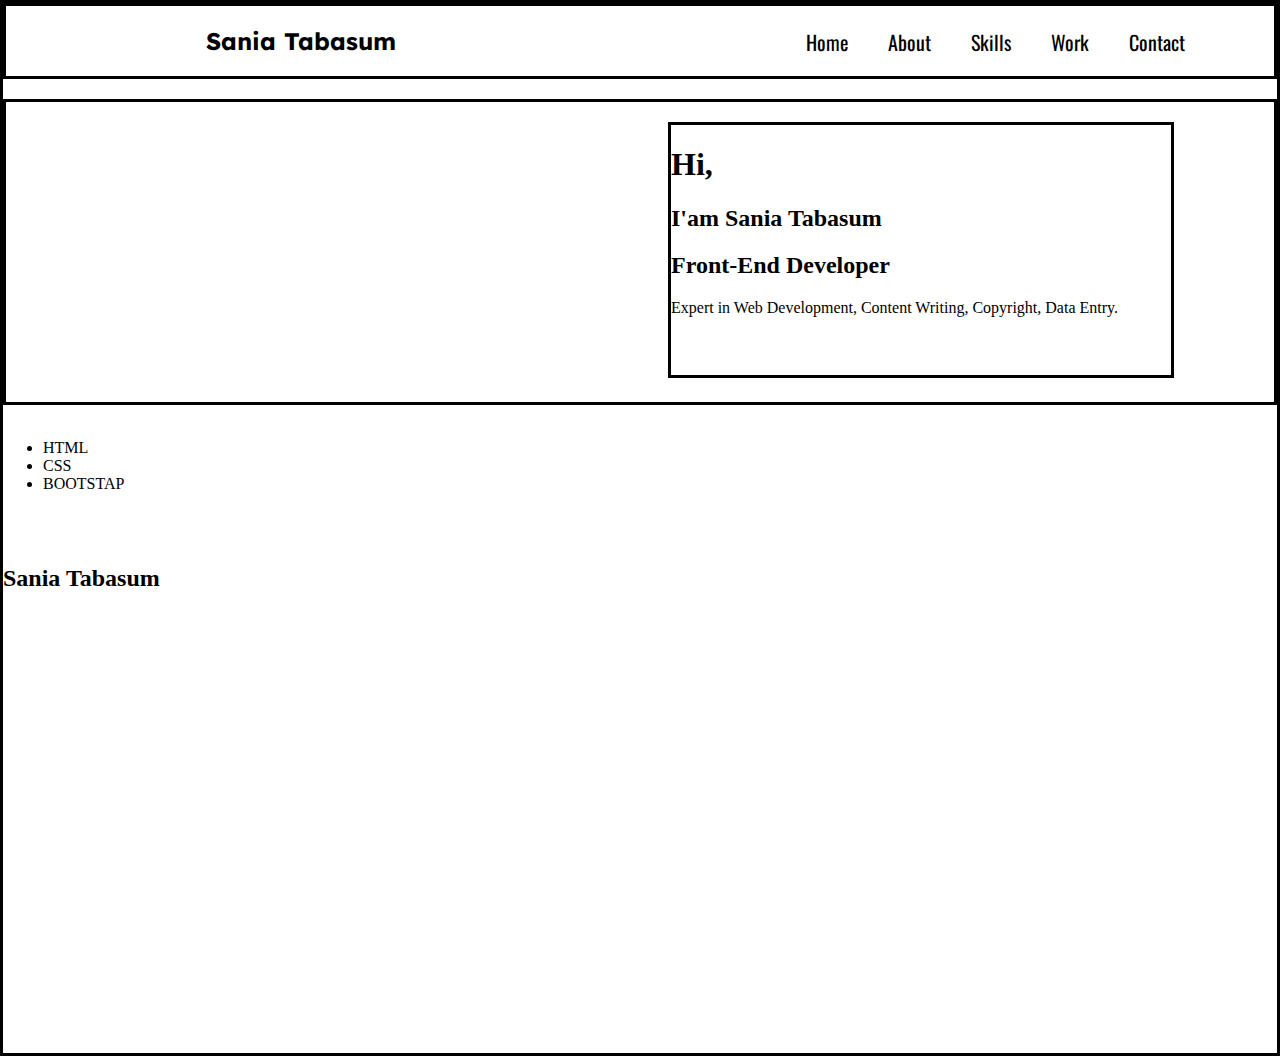
==== Port.html @ bbc30bab "Portfolio" ====
<!DOCTYPE html>
<html lang="en">
<head>
    <meta charset="UTF-8">
    <meta name="viewport" content="width=device-width, initial-scale=1.0">
    <title>Portfolio</title>
    <link rel="stylesheet" href="Port.css">
    <link rel="preconnect" href="https://fonts.googleapis.com">
    <link rel="preconnect" href="https://fonts.gstatic.com" crossorigin>
    <link href="https://fonts.googleapis.com/css2?family=Archivo+Black&family=Lexend:wght@100..900&family=Oswald:wght@200..700&family=Passion+One:wght@400;700;900&family=Rubik:ital,wght@0,300..900;1,300..900&family=Shippori+Antique&family=Squada+One&display=swap" rel="stylesheet">
    <link rel="preconnect" href="https://fonts.googleapis.com">
    <link rel="preconnect" href="https://fonts.gstatic.com" crossorigin>
    <link href="https://fonts.googleapis.com/css2?family=Archivo+Black&family=Lexend:wght@100..900&family=Oswald:wght@200..700&family=Passion+One:wght@400;700;900&family=Rubik:ital,wght@0,300..900;1,300..900&family=Shippori+Antique&family=Squada+One&display=swap" rel="stylesheet">
</head>
<body>
    <div class="container">
        <header class="Head">
            <h2 id="name">Sania Tabasum</h2>
            <div class="right">
                <ul>
                    <li id="tml">Home</li>
                    <li id="tml">About</li>
                    <li id="tml">Skills</li>
                    <li id="tml">Work</li>
                    <li id="tml">Contact</li>
                </ul>
            </div>
        </header>
        <div class="content">
            <div class="intro">
                <h1>Hi,</h1>
                <h2>I'am Sania Tabasum</h2>
                <h2>Front-End Developer</h2>
                <p>Expert in Web Development, Content Writing, Copyright, Data Entry.</p>
            </div>
            
            <div class="frame">
                <img src="" alt="">
            </div>
        </div>
        <div class="icon">

        </div>
        <div class="about">
            <div class="frame1">
                <img src="" alt="">
            </div>
            <div class="card">

            </div>
        </div>
        <div class="aside">
            <div class="skills">
                <ul>
                    <li>HTML</li>
                    <li>CSS</li>
                    <li>BOOTSTAP</li>
                </ul>
            </div>
            <div class="frame2">
                <img src="" alt="">
            </div>
        </div>
        <div class="section">
            <img src="" alt="">
            <img src="" alt="">
            <img src="" alt="">
            <img src="" alt="">
            <img src="" alt="">
            <img src="" alt="">
        </div>
        <div class="filling">

        </div>
        <footer>
            <h2>Sania Tabasum</h2>
            <div class="icons">

            </div>

        </footer>
    </div>
    
</body>
</html>
---- Port.css ----
body{
    margin: 0;
}
.container{
    border: solid;
    height: 1050px;
}
.Head{
    display: flex;
    border: solid;
    height: 70px;
}
#name{
    position: relative;
    float:left;
    margin: 20px 200px;
    font-family: "Lexend", sans-serif;
    font-optical-sizing: auto;
    font-weight: weight;
    font-style: normal;
}
.right{
    margin-left: 150px;
}
#tml{
    display: inline-flex;
    line-height: 40px;
    position: relative;
    float:left;
    margin: 0 20px;
    font-family: "Oswald", serif;
    font-optical-sizing: auto;
    font-weight: 100px;
    font-style: normal;
    font-size: 20px;
}
#tml:hover{
    float: left;
    background-color: rgb(192, 236, 192);
    /* border: solid; */
    /* margin-right: 50px; */
    padding: 0 5px;
    text-align: center;
    border-radius: 5px;
}
.content{
    border: solid;
    margin-top: 20px;
    height: 300px;
}
.intro{
    border: solid;
    height: 250px;
    width: 500px;
    position: relative;
    float:right;
    top: 20px;
    margin-right: 100px;
}
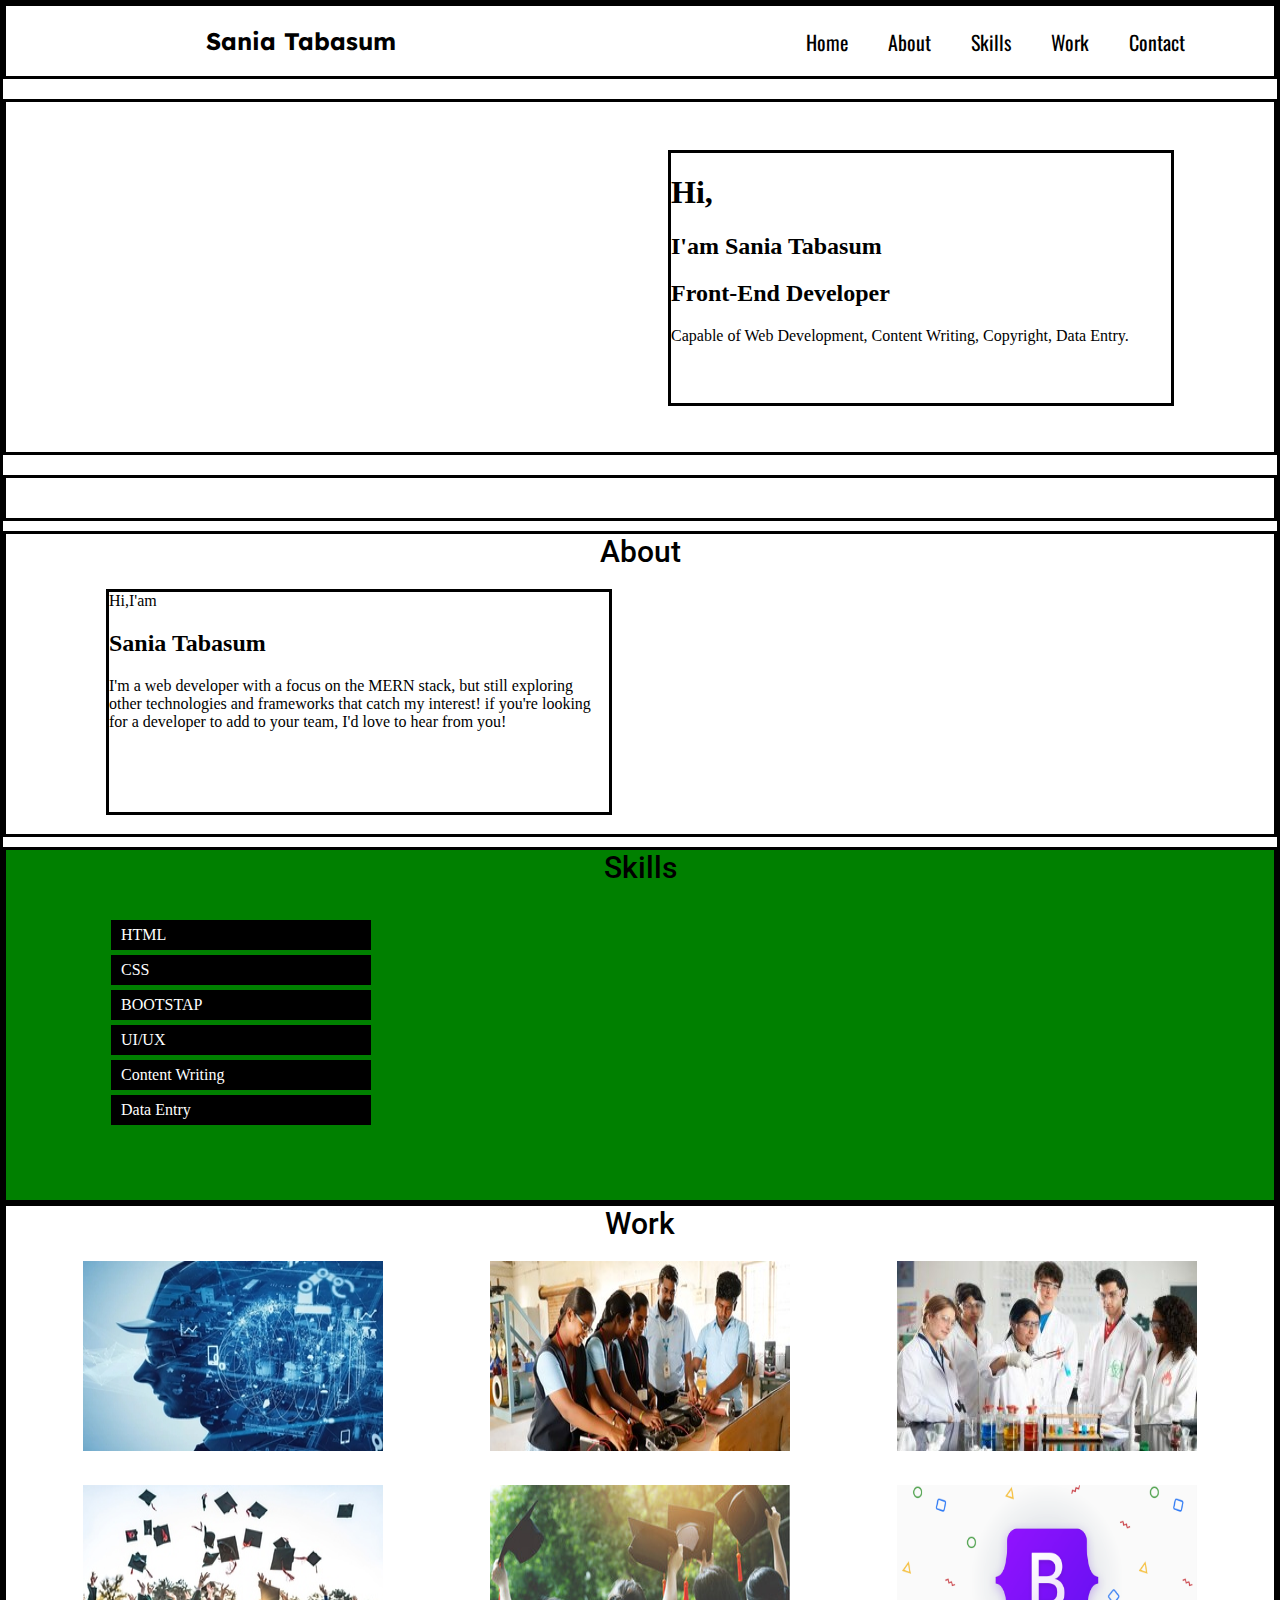
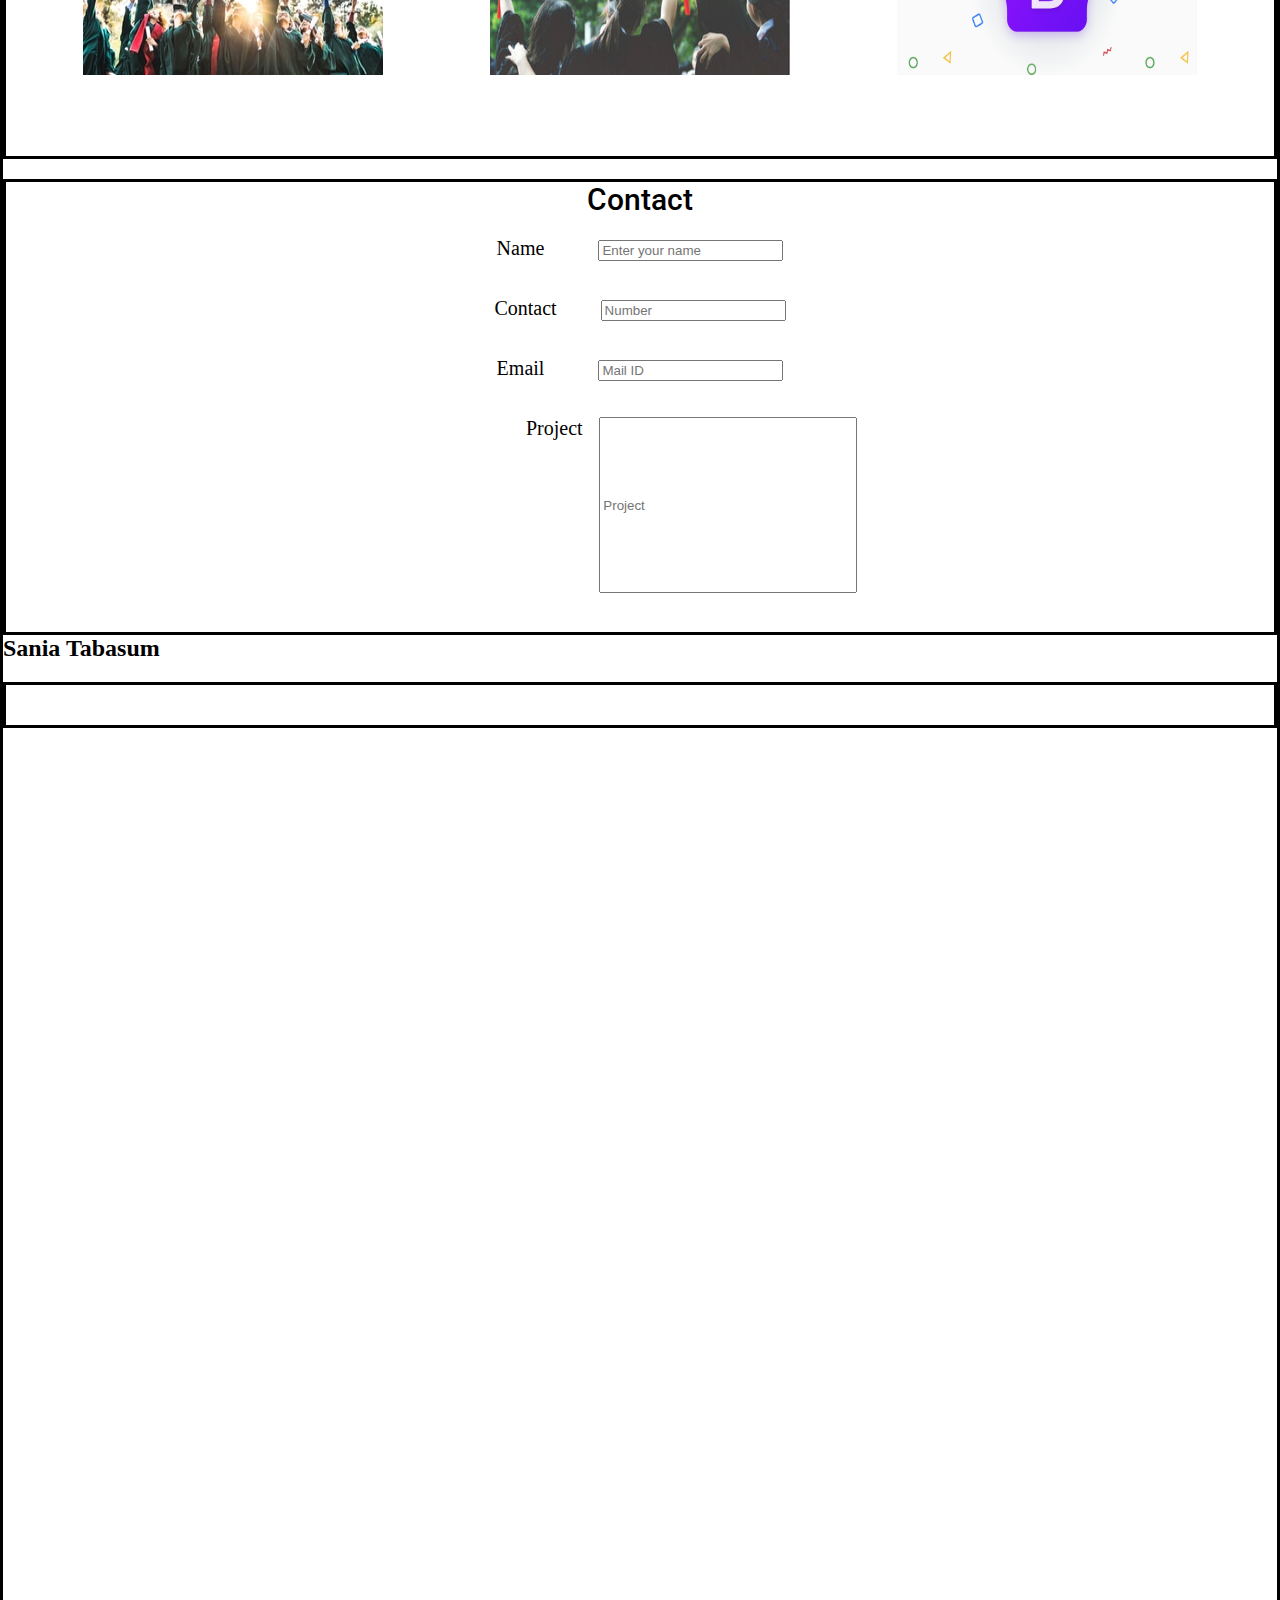
==== commit 41a497d2: "encoded" ====
--- a/Port.html
+++ b/Port.html
@@ -11,9 +11,15 @@
     <link rel="preconnect" href="https://fonts.googleapis.com">
     <link rel="preconnect" href="https://fonts.gstatic.com" crossorigin>
     <link href="https://fonts.googleapis.com/css2?family=Archivo+Black&family=Lexend:wght@100..900&family=Oswald:wght@200..700&family=Passion+One:wght@400;700;900&family=Rubik:ital,wght@0,300..900;1,300..900&family=Shippori+Antique&family=Squada+One&display=swap" rel="stylesheet">
+    <link rel="stylesheet" href="https://cdnjs.cloudflare.com/ajax/libs/font-awesome/6.7.1/css/all.min.css" integrity="sha512-5Hs3dF2AEPkpNAR7UiOHba+lRSJNeM2ECkwxUIxC1Q/FLycGTbNapWXB4tP889k5T5Ju8fs4b1P5z/iB4nMfSQ==" crossorigin="anonymous" referrerpolicy="no-referrer" />
+    <link rel="preconnect" href="https://fonts.googleapis.com">
+    <link rel="preconnect" href="https://fonts.gstatic.com" crossorigin>
+    <link href="https://fonts.googleapis.com/css2?family=Archivo+Black&family=Lexend:wght@100..900&family=Oswald:wght@200..700&family=Passion+One:wght@400;700;900&family=Roboto:ital,wght@0,100;0,300;0,400;0,500;0,700;0,900;1,100;1,300;1,400;1,500;1,700;1,900&family=Rubik:ital,wght@0,300..900;1,300..900&family=Shippori+Antique&family=Squada+One&display=swap" rel="stylesheet">
+    
 </head>
 <body>
     <div class="container">
+        <!-- header starts -->
         <header class="Head">
             <h2 id="name">Sania Tabasum</h2>
             <div class="right">
@@ -26,60 +32,116 @@
                 </ul>
             </div>
         </header>
+        <!-- header ends -->
+         <!-- content starts -->
         <div class="content">
+            <div class="frame">
+                <img src="" alt="">
+            </div>
             <div class="intro">
                 <h1>Hi,</h1>
                 <h2>I'am Sania Tabasum</h2>
                 <h2>Front-End Developer</h2>
-                <p>Expert in Web Development, Content Writing, Copyright, Data Entry.</p>
-            </div>
-            
-            <div class="frame">
-                <img src="" alt="">
+                <p>Capable of Web Development, Content Writing, Copyright, Data Entry.</p>
             </div>
         </div>
+        <!-- content ends -->
+
+         <!-- icons starts -->
         <div class="icon">
+            <a href="https://web.whatsapp.com/"><i class="fa-brands fa-whatsapp" id="whts"></i></a>
+            <a href="https://web.whatsapp.com/"><i class="fa-brands fa-facebook-f" id="fbks"></i></a>
+            <a href="https://web.whatsapp.com/"><i class="fa-brands fa-linkedin" id="lnkd"></i></a>
+            <a href="https://github.com/saniatabasum"><i class="fa-brands fa-github" id="git"></i></a>
+        </div>
+        <!-- icon ends -->
 
-        </div>
+         <!-- about starts -->
         <div class="about">
+            <h2 id="abt">About</h2>
+            <div class="card">
+            <!-- <div class="card text-dark bg-light mb-3" style="max-width: 18rem;"> -->
+                <div class="card-header">Hi,I'am</div>
+                <div class="card-body">
+                      <h2 class="card-title">Sania Tabasum</h2>
+                      <p class="card-text">I'm a web developer with a focus on the MERN stack, but still exploring other technologies and frameworks that catch my interest! if you're looking for a developer to add to your team, I'd love to hear from you!</p>
+                </div>
+            </div>
             <div class="frame1">
                 <img src="" alt="">
             </div>
-            <div class="card">
+            </div>
+        <!-- about ends -->
 
-            </div>
-        </div>
+         <!-- aside starts -->
         <div class="aside">
+            <h2 id="abt">Skills</h2>
             <div class="skills">
-                <ul>
-                    <li>HTML</li>
-                    <li>CSS</li>
-                    <li>BOOTSTAP</li>
-                </ul>
+                    <li id="crs">HTML</li>
+                    <li id="crs">CSS</li>
+                    <li id="crs">BOOTSTAP</li>
+                    <li id="crs">UI/UX</li>
+                    <li id="crs">Content Writing</li>
+                    <li id="crs">Data Entry</li>
             </div>
             <div class="frame2">
                 <img src="" alt="">
             </div>
         </div>
+        <!-- aside ends -->
+         <!-- section starts -->
         <div class="section">
-            <img src="" alt="">
-            <img src="" alt="">
-            <img src="" alt="">
-            <img src="" alt="">
-            <img src="" alt="">
-            <img src="" alt="">
+            <h2 id="abt">Work</h2>
+            <div class="images">
+                       <div ><img src="engineering.jpg" id="work" alt=""></div> 
+                       <div ><img src="poly.jpg"  id="work" alt=""></div> 
+                       <div ><img src="pharmacy.jpg"  id="work"alt=""></div>
+                       <div ><img src="degree.jpg"  id="work" alt=""></div>
+                       <div ><img src="mba.jpg"  id="work"alt=""></div> 
+                       <div ><img src="b5.png"  id="work"alt="" ></div>
+            </div>
+            
         </div>
         <div class="filling">
+            <h2 id="abt">Contact</h2>
+            <form action="">
+                <div class="nam">
+                    <label for="" id="lbl">Name</label>
+                    <input type="text" id="txt" placeholder="Enter your name">
+                </div>
+                <br><br>
+                <div class="nam">
+                    <label for="" id="lbl">Contact</label>
+                    <input type="text" id="txt1" placeholder="Number">
+                </div>
+                <br><br>
+                <div class="nam">
+                    <label for="" id="lbl">Email</label>
+                    <input type="text" id="txt" placeholder="Mail ID">
+                </div>
+                <br><br>
+                <div class="nam">
+                    <label for="" id="lbl1">Project</label>
+                    <input type="text" id="txt2" placeholder="Project">
+                </div><br>
+            </form>
 
         </div>
+        <!-- section ends -->
+         <!-- footer starts -->
         <footer>
             <h2>Sania Tabasum</h2>
-            <div class="icons">
-
+            <div class="icon">
+                <a href="https://web.whatsapp.com/"><i class="fa-brands fa-whatsapp" id="whts"></i></a>
+                <a href="https://web.whatsapp.com/"><i class="fa-brands fa-facebook-f" id="fbks"></i></a>
+                <a href="https://web.whatsapp.com/"><i class="fa-brands fa-linkedin" id="lnkd"></i></a>
+                <a href="https://github.com/saniatabasum"><i class="fa-brands fa-github" id="git"></i></a>
             </div>
 
         </footer>
+        <!-- footer ends -->
+    
     </div>
-    
+
 </body>
 </html>--- a/Port.css
+++ b/Port.css
@@ -3,7 +3,7 @@
 }
 .container{
     border: solid;
-    height: 1050px;
+    height: 4150px;
 }
 .Head{
     display: flex;
@@ -45,8 +45,8 @@
 }
 .content{
     border: solid;
-    margin-top: 20px;
-    height: 300px;
+    margin: 20px 0;
+    height: 350px;
 }
 .intro{
     border: solid;
@@ -54,6 +54,132 @@
     width: 500px;
     position: relative;
     float:right;
+    top: 30px;
+    margin-right: 100px;
+}
+.icon{
+    border: solid;
+    height: 40px;
+    margin-top: 10px;
+}
+#whts{
+    color: green;
+    margin: 10px 10px 10px 350px  ;
+    font-size: 30px;
+    line-height: 20px;
+}
+#fbks{
+    color: rgba(12, 44, 226, 0.815);
+    margin: 10px 10px 10px 2px;
+    font-size: 25px;
+    line-height: 20px;
+}
+#lnkd{
+    color: rgba(12, 112, 226, 0.815);
+    margin: 10px 10px 10px 2px;
+    font-size: 25px;
+    line-height: 20px;
+}
+#git{color: black;
+    margin: 10px 10px 10px 2px;
+    font-size: 25px;
+    line-height: 20px;
+}
+.about{
+    border: solid;
+    height: 300px;
+    margin-top: 10px;
+}
+#abt{
+    text-align: center;
+    position: relative;
+    bottom:10px;
+    margin: 10px 0;
+    font-family: "Roboto", sans-serif;
+    font-weight: 500;
+    font-style: normal;
+    font-size: 30px;
+}
+.card{
+    border: solid;
+    height: 220px;
+    width: 500px;
+    position: relative;
+    float: left;
+    margin-left: 100px;
+}
+.aside{
+    background-color: green;
+    border: solid;
+    height: 350px;
+    margin-top: 10px;
+}
+.skills{
+    position: relative;
+    float: left;
+    top: 30px;
+    margin-left: 100px;
+}
+#crs{
+    background-color: black;
+    color: white;
+    /* border: solid; */
+    height: 30px;
+    width: 250px;
+    margin: 5px;
+    padding-left: 10px;
+    position: relative;
+    bottom: 20px;
+    line-height: 30px;
+    list-style: none;
+}
+#crs:hover{
+    color: aquamarine;
+}
+.section{
+    border: solid;
+    height: 550px;
+    /* position: relative;
+    top: 10px; */
+}
+.images{
+    display:grid;
+    grid-template-columns: auto auto auto;
+    gap: 30px;
+    justify-content: space-evenly;
+}
+.filling{
+    border: solid;
+    height: 450px;
+    position: relative;
     top: 20px;
-    margin-right: 100px;
+}
+#work{
+    height: 190px;
+    width: 300px;
+}
+.nam{
+    text-align: center;
+}
+#lbl{
+    font-size: 20px;
+    font-weight: 200;
+}
+#lbl1{
+    font-size: 20px;
+    font-weight: 200;
+    position: relative;
+    float: left;
+    margin-left: 520px;
+}
+#txt{
+    margin-left: 50px;
+}
+#txt1{
+    margin-left: 40px;
+}
+#txt2{
+    height: 170px;
+    width: 250px;
+    margin-right: 400px;
 }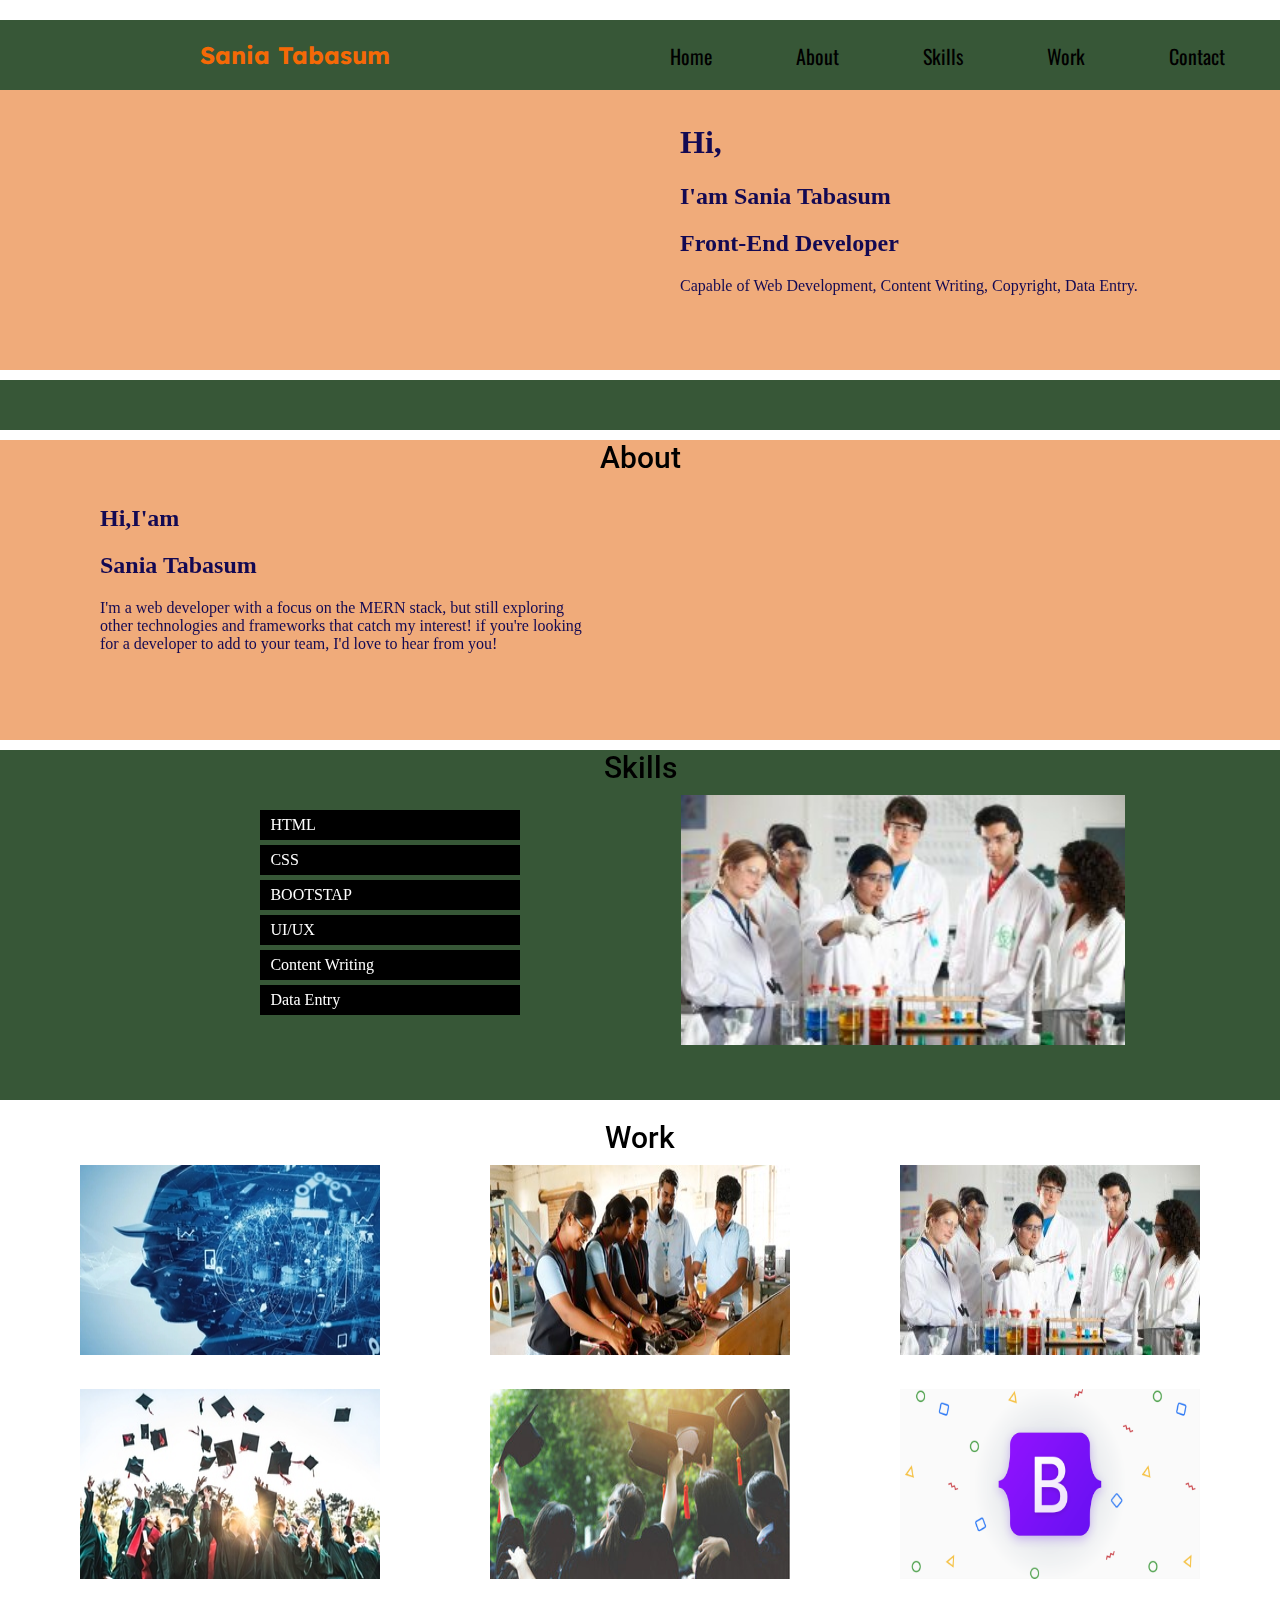
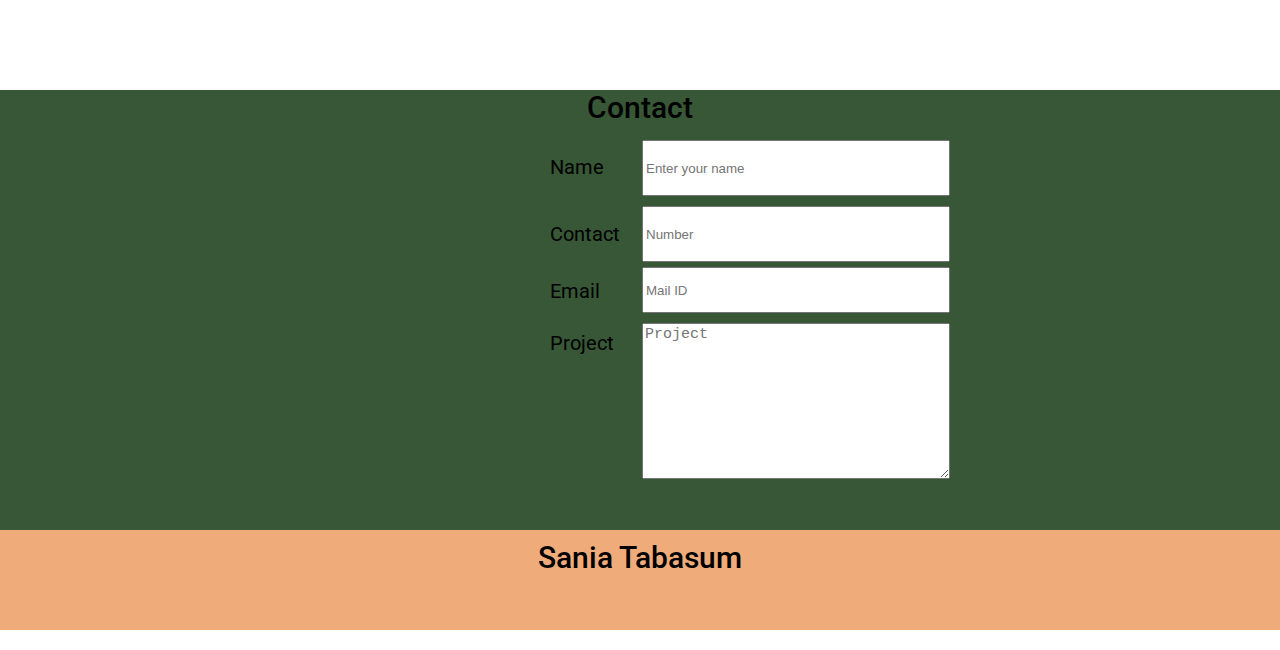
==== commit c4bf769f: "filed" ====
--- a/Port.html
+++ b/Port.html
@@ -38,10 +38,11 @@
             <div class="frame">
                 <img src="" alt="">
             </div>
+            <h2 id="abt0">Home</h2>
             <div class="intro">
-                <h1>Hi,</h1>
-                <h2>I'am Sania Tabasum</h2>
-                <h2>Front-End Developer</h2>
+                <h1 id="cllr">Hi,</h1>
+                <h2 id="cllr">I'am Sania Tabasum</h2>
+                <h2 id="cllr">Front-End Developer</h2>
                 <p>Capable of Web Development, Content Writing, Copyright, Data Entry.</p>
             </div>
         </div>
@@ -61,9 +62,9 @@
             <h2 id="abt">About</h2>
             <div class="card">
             <!-- <div class="card text-dark bg-light mb-3" style="max-width: 18rem;"> -->
-                <div class="card-header">Hi,I'am</div>
+                <h2  id="cllr">Hi,I'am</h2>
                 <div class="card-body">
-                      <h2 class="card-title">Sania Tabasum</h2>
+                      <h2  id="cllr">Sania Tabasum</h2>
                       <p class="card-text">I'm a web developer with a focus on the MERN stack, but still exploring other technologies and frameworks that catch my interest! if you're looking for a developer to add to your team, I'd love to hear from you!</p>
                 </div>
             </div>
@@ -76,7 +77,8 @@
          <!-- aside starts -->
         <div class="aside">
             <h2 id="abt">Skills</h2>
-            <div class="skills">
+            <div class="sidebar">
+                <div class="skills">
                     <li id="crs">HTML</li>
                     <li id="crs">CSS</li>
                     <li id="crs">BOOTSTAP</li>
@@ -85,62 +87,70 @@
                     <li id="crs">Data Entry</li>
             </div>
             <div class="frame2">
-                <img src="" alt="">
+                <img src="pharmacy.jpg" id="logo" alt="">
             </div>
+            </div>
+            
         </div>
         <!-- aside ends -->
+
          <!-- section starts -->
         <div class="section">
             <h2 id="abt">Work</h2>
             <div class="images">
-                       <div ><img src="engineering.jpg" id="work" alt=""></div> 
-                       <div ><img src="poly.jpg"  id="work" alt=""></div> 
-                       <div ><img src="pharmacy.jpg"  id="work"alt=""></div>
-                       <div ><img src="degree.jpg"  id="work" alt=""></div>
-                       <div ><img src="mba.jpg"  id="work"alt=""></div> 
-                       <div ><img src="b5.png"  id="work"alt="" ></div>
+                       <div><img src="engineering.jpg" id="work" alt=""></div> 
+                       <div><img src="poly.jpg"  id="work" alt=""></div> 
+                       <div><img src="pharmacy.jpg"  id="work"alt=""></div>
+                       <div><img src="degree.jpg"  id="work" alt=""></div>
+                       <div><img src="mba.jpg"  id="work"alt=""></div> 
+                       <div><img src="b5.png"  id="work"alt="" ></div>
             </div>
-            
         </div>
         <div class="filling">
             <h2 id="abt">Contact</h2>
-            <form action="">
-                <div class="nam">
-                    <label for="" id="lbl">Name</label>
-                    <input type="text" id="txt" placeholder="Enter your name">
-                </div>
-                <br><br>
-                <div class="nam">
-                    <label for="" id="lbl">Contact</label>
-                    <input type="text" id="txt1" placeholder="Number">
-                </div>
-                <br><br>
-                <div class="nam">
-                    <label for="" id="lbl">Email</label>
-                    <input type="text" id="txt" placeholder="Mail ID">
-                </div>
-                <br><br>
-                <div class="nam">
-                    <label for="" id="lbl1">Project</label>
-                    <input type="text" id="txt2" placeholder="Project">
-                </div><br>
-            </form>
+            <div class="application">
+                <form action="">
+                    <!-- <div class="nam"> -->
+                        <label for="" id="lbl">Name</label>
+                        <input type="text" id="txt" placeholder="Enter your name">
+                    <!-- </div> -->
+                    <br><br>
+                    <!-- <div class="nam"> -->
+                        <label for="" id="lbl1">Contact</label>
+                        <input type="text" id="txt" placeholder="Number">
+                    <!-- </div> -->
+                    <br><br>
+                    <!-- <div class="nam"> -->
+                        <label for="" id="lbl2">Email</label>
+                        <input type="text" id="txt1" placeholder="Mail ID">
+                    <!-- </div> -->
+                    <br><br>
+                    <!-- <div class="nam"> -->
+                        <label for="" id="lbl3">Project</label>
+                        <!-- <input type="text" id="txt2" placeholder="Project"> -->
+                    
+                    <textarea name="" id="txt2" placeholder="Project"></textarea>
+                <!-- </div> -->
+    
+                </form>
+            </div>
+            
 
         </div>
         <!-- section ends -->
+
          <!-- footer starts -->
-        <footer>
-            <h2>Sania Tabasum</h2>
-            <div class="icon">
+        <footer class="foot">
+            <h2  id="abt1">Sania Tabasum</h2>
+            <div class="icon1">
                 <a href="https://web.whatsapp.com/"><i class="fa-brands fa-whatsapp" id="whts"></i></a>
                 <a href="https://web.whatsapp.com/"><i class="fa-brands fa-facebook-f" id="fbks"></i></a>
                 <a href="https://web.whatsapp.com/"><i class="fa-brands fa-linkedin" id="lnkd"></i></a>
                 <a href="https://github.com/saniatabasum"><i class="fa-brands fa-github" id="git"></i></a>
             </div>
-
         </footer>
         <!-- footer ends -->
-    
+
     </div>
 
 </body>
--- a/Port.css
+++ b/Port.css
@@ -2,32 +2,39 @@
     margin: 0;
 }
 .container{
-    border: solid;
-    height: 4150px;
+    background-color: white;
+    /* border: solid  red; */
+    height: 2230px;
 }
 .Head{
     display: flex;
-    border: solid;
+    /* border: solid  red; */
     height: 70px;
+    background-color: rgb(55, 87, 55);
+    position: fixed;
+    width: 100%;
 }
 #name{
     position: relative;
     float:left;
     margin: 20px 200px;
+    color: rgb(245, 105, 6);
     font-family: "Lexend", sans-serif;
     font-optical-sizing: auto;
     font-weight: weight;
     font-style: normal;
 }
-.right{
-    margin-left: 150px;
-}
+#name:hover{
+    color: black;
+    border-radius: 5px;
+}
+
 #tml{
     display: inline-flex;
     line-height: 40px;
-    position: relative;
-    float:left;
-    margin: 0 20px;
+    /* position: relative; */
+    /* float:right; */
+    margin: 0 40px;
     font-family: "Oswald", serif;
     font-optical-sizing: auto;
     font-weight: 100px;
@@ -35,8 +42,9 @@
     font-size: 20px;
 }
 #tml:hover{
-    float: left;
-    background-color: rgb(192, 236, 192);
+    /* float: left; */
+    color: rgb(245, 105, 6);
+    
     /* border: solid; */
     /* margin-right: 50px; */
     padding: 0 5px;
@@ -44,12 +52,15 @@
     border-radius: 5px;
 }
 .content{
-    border: solid;
-    margin: 20px 0;
+    background-color: rgb(240, 171, 122);
+    /* border: solid  red; */
+    margin: 20px 0 0 0;
     height: 350px;
 }
 .intro{
-    border: solid;
+    color:rgb(19, 9, 83);
+    /* color: rgb(245, 105, 6); */
+    /* border: solid  red; */
     height: 250px;
     width: 500px;
     position: relative;
@@ -57,10 +68,32 @@
     top: 30px;
     margin-right: 100px;
 }
+#abt0{
+    /* color: lightseagreen; */
+    text-align: center;
+    margin: 0;
+    font-family: "Roboto", sans-serif;
+    font-weight: 500;
+    font-style: normal;
+    font-size: 30px;
+}
+#abt0:hover{
+    color: lightseagreen;
+}
+#cllr:hover{
+    color:rgb(243, 220, 199) ;
+    /* color:rgb(19, 9, 83); */
+}
+p:hover{
+    color:black;
+}
 .icon{
-    border: solid;
-    height: 40px;
-    margin-top: 10px;
+    background-color: rgb(55, 87, 55);
+    /* border: solid; */
+    height: 50px;
+    position: relative;
+    top: 0px;
+   margin: 10px 0;
 }
 #whts{
     color: green;
@@ -86,22 +119,29 @@
     line-height: 20px;
 }
 .about{
-    border: solid;
+    background-color: rgb(240, 171, 122);
+    /* border: solid  red; */
     height: 300px;
-    margin-top: 10px;
+    /* margin-top: 10px; */
+}
+.card{
+    color:rgb(19, 9, 83);
 }
 #abt{
     text-align: center;
     position: relative;
-    bottom:10px;
+    /* bottom:10px; */
     margin: 10px 0;
     font-family: "Roboto", sans-serif;
     font-weight: 500;
     font-style: normal;
     font-size: 30px;
 }
+#abt:hover{
+    color: lightseagreen;
+}
 .card{
-    border: solid;
+    /* border: solid  red; */
     height: 220px;
     width: 500px;
     position: relative;
@@ -109,10 +149,14 @@
     margin-left: 100px;
 }
 .aside{
-    background-color: green;
-    border: solid;
+    background-color: rgb(55, 87, 55);
+    /* border: solid  red; */
     height: 350px;
     margin-top: 10px;
+}
+.sidebar{
+    display: flex;
+    justify-content: space-evenly;
 }
 .skills{
     position: relative;
@@ -134,13 +178,16 @@
     list-style: none;
 }
 #crs:hover{
-    color: aquamarine;
+    color:rgb(158, 145, 243);
+}
+#logo{
+  height: 250px;
 }
 .section{
-    border: solid;
+    /* border: solid  red; */
     height: 550px;
-    /* position: relative;
-    top: 10px; */
+    position: relative;
+    top: 10px;
 }
 .images{
     display:grid;
@@ -148,38 +195,112 @@
     gap: 30px;
     justify-content: space-evenly;
 }
-.filling{
-    border: solid;
-    height: 450px;
-    position: relative;
-    top: 20px;
-}
 #work{
     height: 190px;
     width: 300px;
 }
+.filling{
+    background-color: rgb(55, 87, 55);
+    /* border: solid  red; */
+    height: 450px;
+    position: relative;
+    top: 20px;
+    /* display: flex; */
+    justify-content: center;
+}
+.application{
+    /* border: solid; */
+    width: 450px;
+    height: 350px;
+    margin-left: 500px;
+    /* display: flex; */
+}
+
 .nam{
     text-align: center;
 }
 #lbl{
-    font-size: 20px;
-    font-weight: 200;
+    /* height: 50px; */
+    /* text-align: center; */
+    position: relative;
+    margin-left: 50px;
+    top:20px;
+    font-family: "Roboto", sans-serif;
+    /* background-color: aqua; */
+    font-size: 20px;
 }
 #lbl1{
-    font-size: 20px;
-    font-weight: 200;
-    position: relative;
-    float: left;
-    margin-left: 520px;
+    position: relative;
+    margin-left: 50px;
+    top:45px;
+    font-family: "Roboto", sans-serif;
+    /* background-color: aqua; */
+    font-size: 20px;
+}
+#lbl2{
+    position: relative;
+    margin-left: 50px;
+    top:60px;
+    font-family: "Roboto", sans-serif;
+    /* background-color: aqua; */
+    font-size: 20px;
+}
+#lbl3{
+    position: relative;
+    margin-left: 50px;
+    top:70px;
+    font-family: "Roboto", sans-serif;
+    /* background-color: aqua; */
+    font-size: 20px;
 }
 #txt{
-    margin-left: 50px;
+   position: relative;
+   float: right;
+   top:5px;
+   width: 300px;
+   height: 50px;
 }
 #txt1{
-    margin-left: 40px;
-}
-#txt2{
-    height: 170px;
-    width: 250px;
-    margin-right: 400px;
-}+    position: relative;
+    float: right;
+    top:10px;
+    width: 300px;
+    height: 40px;
+ }
+ #txt2{
+    position: relative;
+    float: right;
+    top:20px;
+    font-size: 15px;
+    width: 302px;
+    height: 150px;
+    margin-left: 2px;
+ }
+ .foot{
+    /* border: solid  red; */
+    height: 100px;
+    background-color: rgb(240, 171, 122);
+    position: relative;
+    top: 10px;
+ }
+.icon1{
+    /* border: solid; */
+    height: 40px;
+    position: relative;
+    top: 10px;
+    margin-left: 240px;
+    /* margin-top: 10px; */
+}
+#abt1{
+    text-align: center;
+    position: relative;
+    top: 10px;
+    margin: 0;
+    font-family: "Roboto", sans-serif;
+    font-weight: 500;
+    font-style: normal;
+    font-size: 30px;
+}
+#abt1:hover{
+    color: lightseagreen;
+}
